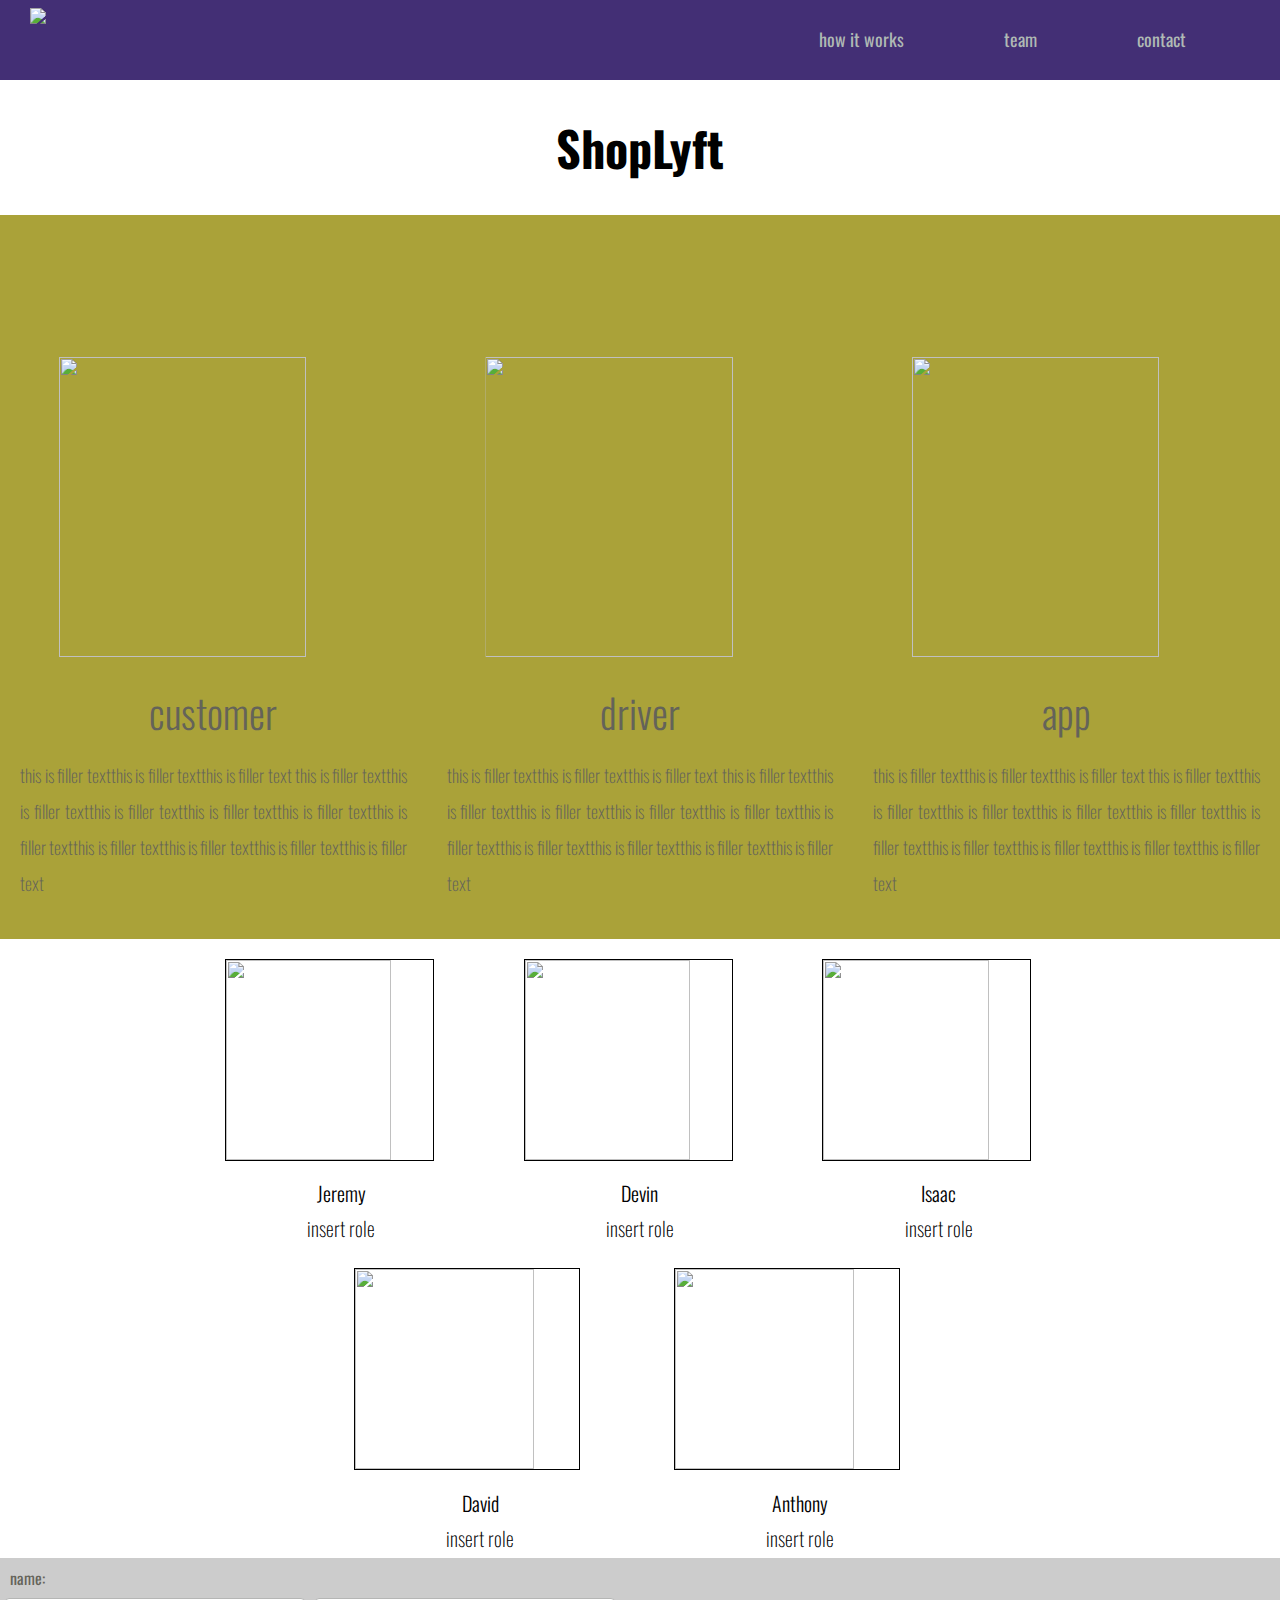
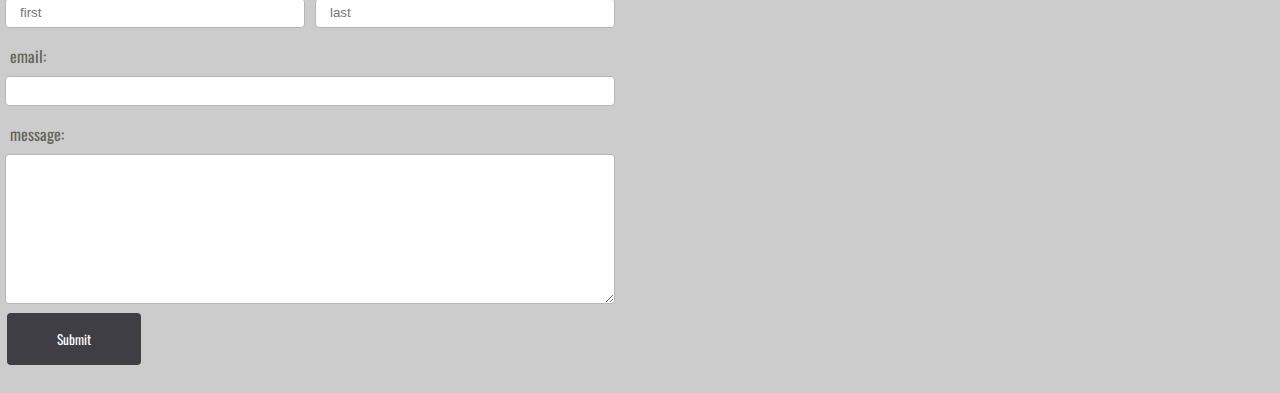
==== website_v2.html @ 7304a5f8 "Merge branch 'master' of https://github.com/Shoplifting/Website_Docs_Pics_and_Code" ====
<!DOCTYPE html>

<head>
	<link href="https://fonts.googleapis.com/css?family=Oswald:200,300,400" rel="stylesheet">
	<link rel="stylesheet" type="text/css" href="style.css">
</head>

<html>
<body>
	<div id="toolbar">
	  <div class="logo">
	   <img src="temp_logo.png">
	  </div>

	 <div class="navigation">
	   <a href="contact">contact</a>
	   <a href="team">team</a>
	   <a href="features">how it works</a>
	  </div>
	</div>
    
    <div id="title">
        <h1>ShopLyft</h1>
    </div>

	<div id="features">
	  <br><br>
	  <div class="content">
	    <div class="pic">
	      <img src="temp_pic_of_customer.png">
	    </div>

	    <div class="title">
	      <h1>customer</h1>
	    </div>

	    <p>this is filler textthis is filler textthis is filler text
	    this is filler textthis is filler textthis is filler textthis
	    is filler textthis is filler textthis is filler textthis is
	    filler textthis is filler textthis is filler textthis is filler
	    text</p>
	  </div>

	  <div class="content">
	    <div class="pic">
	      <img src="temp_pic_of_driver.png">
	  </div>

	  <div class="title">
	    <h1>driver</h1>
	  </div>

	   <p>this is filler textthis is filler textthis is filler text
	   this is filler textthis is filler textthis is filler textthis
	   is filler textthis is filler textthis is filler textthis is
	   filler textthis is filler textthis is filler textthis is filler
	   text</p>
	  </div>

	  <div class="content">
	    <div class="pic">
	      <img src="temp_pic_of_app.png">
	    </div>

	    <div class="title">
	      <h1>app</h1>
	    </div>

	    <p>this is filler textthis is filler textthis is filler text
	    this is filler textthis is filler textthis is filler textthis
	    is filler textthis is filler textthis is filler textthis is
	    filler textthis is filler textthis is filler textthis is filler
	    text</p>
	  </div>
	</div>
	


	<div id="team">
	  <div class="content">
	    <div class="member">
	      <div class="firstrow">
	        <img src="temp_pic_of_member.png">
		
		<div class="text">
		  <h1>Jeremy</h1>
		  <p>insert role</p>
		</div>
	      </div>
	    </div>

	    <div class="member">
	      <div class="firstrow">
	        <img src="temp_pic_of_member.png">
		
		<div class="text">
		  <h1>Devin</h1>
		  <p>insert role</p>
		</div>
	      </div>
	    </div>
	  
	    <div class="member">
	      <div class="firstrow">
	        <img src="temp_pic_of_member.png">

		<div class="text">
		  <h1>Isaac</h1>
		  <p>insert role</p>
		</div>
	      </div>
	    </div>
	  </div>

	  <div class="content2">
	    <div class="member">
	        <img src="temp_pic_of_member.png">
		
		<div class="text">
		  <h1>David</h1>
		  <p>insert role</p>
		</div>
	    </div>

	    <div class="member">
	        <img src="temp_pic_of_member.png">

		<div class="text">
		  <h1>Anthony</h1>
		  <p>insert role</p>
		</div>
	    </div>
	  </div>
	</div>


	<div id="contact">
	  <div class="content">
	    <div class="title">
	      <p>name:</p>
	    </div>

	  <div class="halflinebox">
	    <form id="userinfo">
	      <input type="text" placeholder="first">
	    </form>
	  </div>

	  <div class="halflinebox">
	    <form id="userinfo">
	      <input type="text" placeholder="last">
	    </form><br>
	  </div>

	  <div class="title">
	    <p>email:</p>
	  </div>

	  <div class="wholelinebox">
	    <form id="userinfo">
	      <input type="text">
	    </form><br>
	  </div>

	  <div class="title">
	    <p>message:</p>
	  </div>

	  <div class="wholelinebox">
	    <form id="userinfo">
	      <textarea></textarea>
	      <input type="submit">
	    </form><br>
	  </div>
	</div>

	  <div class="content">
	
	  </div>
	</div>
</body>
</html>
---- style.css ----
body {
	max-width:1280px;
	margin:0;
	font-family: 'Oswald', sans-serif;
}

textarea {
	width: 100%;
    	height: 150px;
    	padding: 10px;
    	box-sizing: border-box;
	border: 1px solid #B5B6B5;
    	border-radius: 4px;
	color:#646359;
}

input[type=text] {
	width:100%;
	height:16px;
	padding:14px;
	margin:0;
	display: inline-block;
	border: 1px solid #B5B6B5;
    	border-radius: 4px;
    	box-sizing: border-box;
	color:#646359;
}

input:focus, textarea:focus {
	background:#ECECEC;
}

input[type=submit] {
	background-color: #403E45;
	font-family: 'Oswald', sans-serif;
    	border: none;
    	color: #FFFFFF;
    	padding: 16px 50px;
	border-radius: 4px;
   	margin: 4px 2px;
   	cursor: pointer;
}

input[type=submit]:hover {
	background-color: #463D5D;
}

/* HEADER *****************************/
#toolbar {
	background:#432F75;
	color:#403E45;
	position:fixed;
    top: 0;
    left: 0;
	width:100%;
	height:80px;
	font-size:18px;
}

#toolbar .logo {
	float:left;
	width:calc(20% - 40px);
	padding:2.5px 30px;
}

#toolbar .navigation {
	float:left;
	width:75%;
}

#toolbar .navigation a {
	padding:26px 50px;
	float:right;
	display:block;
	background:#432F75;
	text-decoration:none;
	text-align:center;
	color:#AFB9B4;
}

#toolbar .navigation a:hover {
	color:#FFFFFF;
}

/* TITLE *****************************/
#title{
    padding-top:80px;
}

#title h1{
    text-align: center;
    font-size:48px;
}

/* FEATURES *****************************/
#features {
	background:#AAA239;
	font-weight:200;
	font-size:18px;
	color:#646359;
	line-height:2em;
	text-align:justify;
	overflow:auto;
}

#features .content {
	float:left;
	width:calc(33.33333% - 40px);
  	text-align:justify;
	padding:20px;
	
}

#features .content .pic img {
	width:80%;
	border-radius:4px;
	height:300px;
	padding: 50px 10% 0 10%;
}

#features .content .title h1 {
	font-weight:300;
	font-size:40px;
	text-align:center;
}

/* TEAM *****************************/
#team {

}

#team .content {
	float:center;
	width:70%;
	margin:0 15%;
	overflow:auto;

}

#team .content2 {
	float:center;
	width:50%;
	margin:0 25%;
	overflow:auto;
}
#team .content .member .firstrow {
	float:left;
	width:calc(33.3333% - 40px);
	padding:0 20px;
}

#team h1 {
	text-align:center;
	font-weight:300;
	font-size:20px;
}

#team p {
	text-align:center;
	font-weight:200;
	font-size:20px;
	line-height:0;
}

#team img {
	border:1px solid black;
	width:80%;
	height:200px;
	margin:20px 5% 0 5%;
}

#team .content2 .member {
	float:left;
	width:calc(50% - 40px);
	padding:0 20px;
} 

/* CONTACT *****************************/
#contact {
	background:#CCCCCC;
	color:#646359;
	overflow:auto;
}

#contact .content {
	width:50%;
	float:left;
}

#contact .title {
	margin:10px;
	line-height:50%;
}

#contact .content .halflinebox {
	width:calc(50% - 20px);
	float:left;
	padding:0 5px;
}

#contact .content .wholelinebox {
	width:calc(100% - 30px);
	float:left;
	padding:0 5px;
}
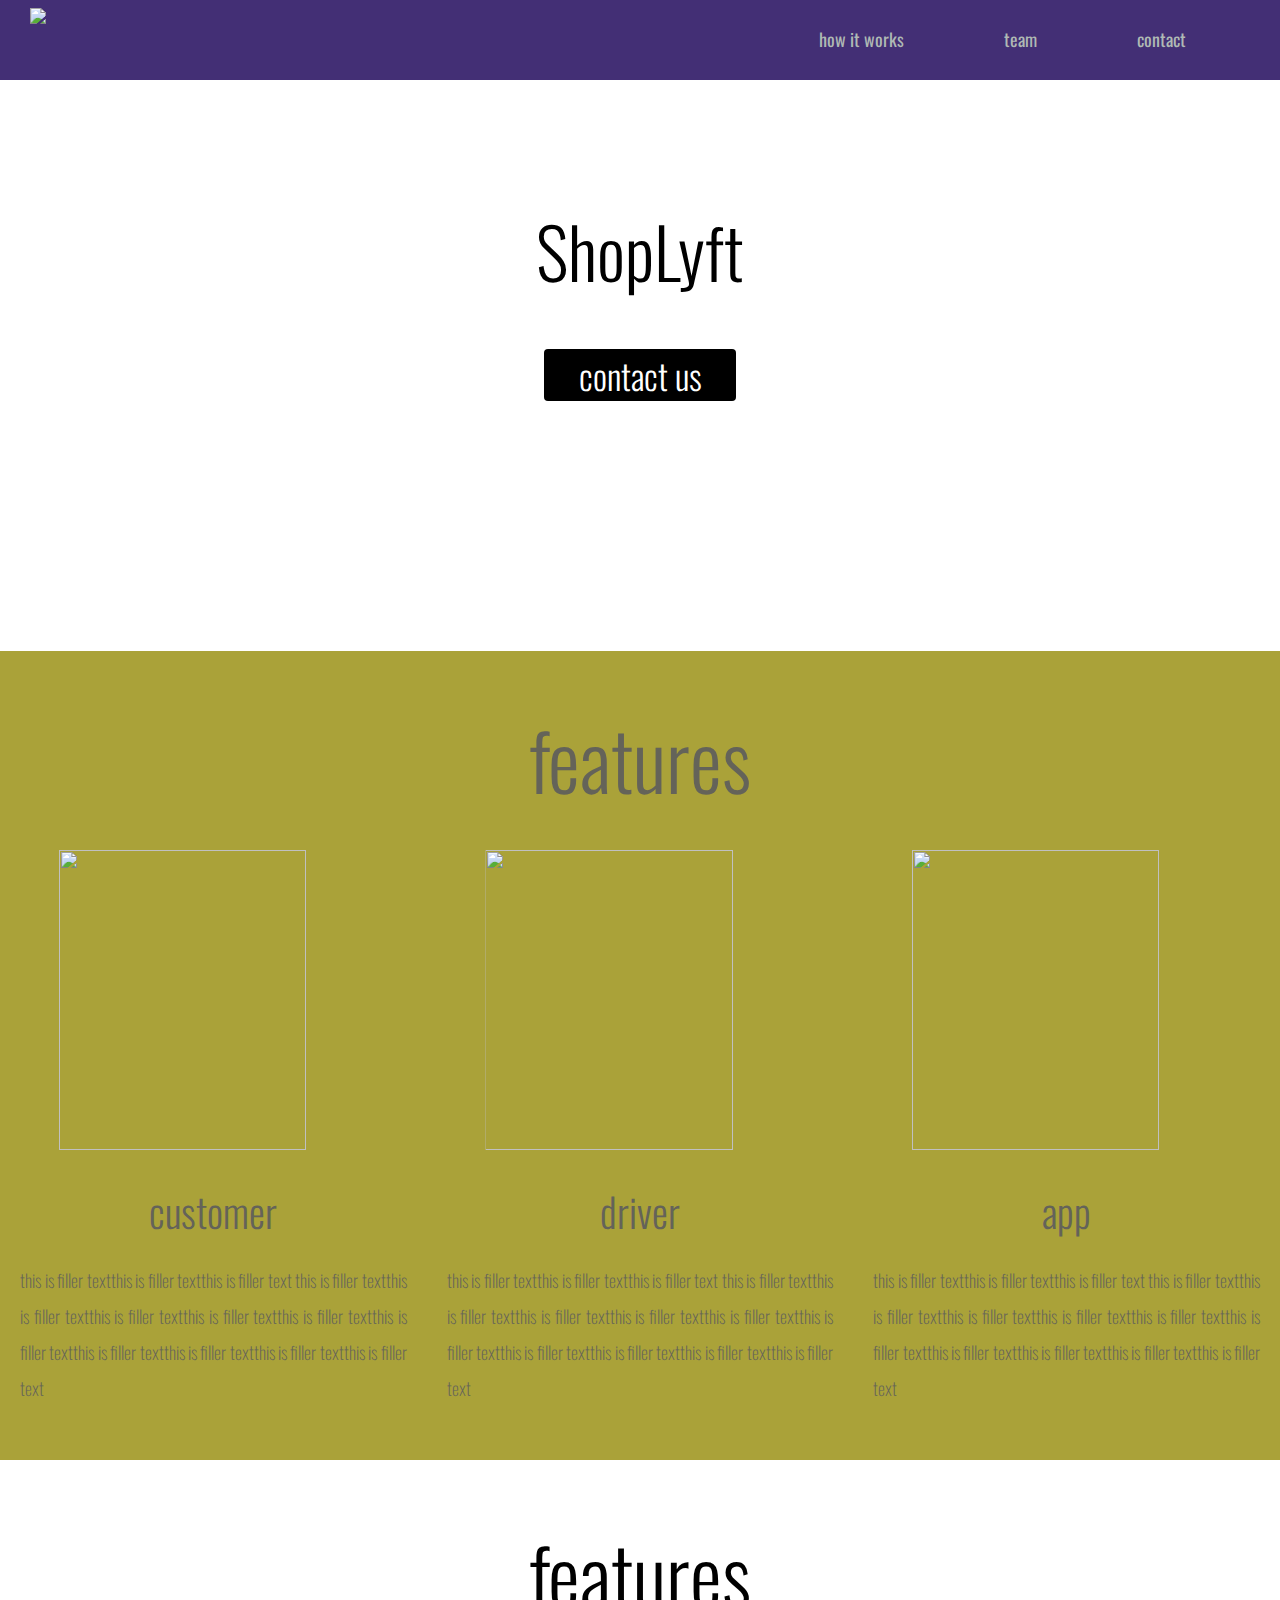
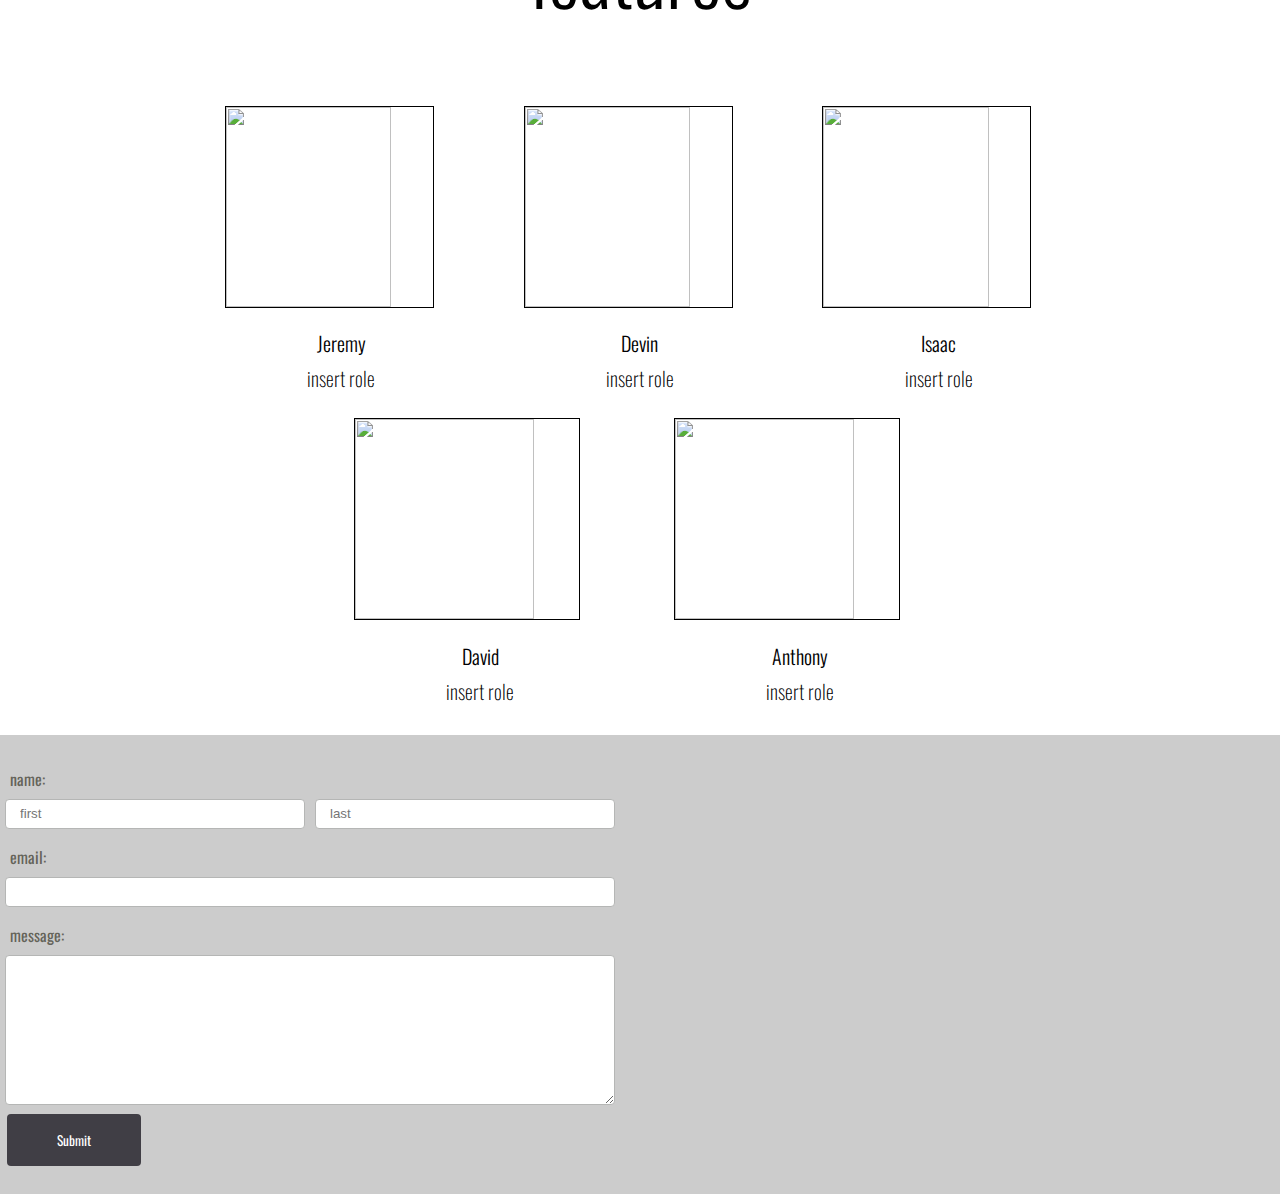
==== commit b4569718: "changed style of title section" ====
--- a/website_v2.html
+++ b/website_v2.html
@@ -18,20 +18,27 @@
 	   <a href="features">how it works</a>
 	  </div>
 	</div>
-    
-    <div id="title">
-        <h1>ShopLyft</h1>
-    </div>
+
+	
+	<br><br>
+	<div id="title">
+	  <h1>ShopLyft</h1>
+	  <a href="features">contact us</a>
+	</div>	
+
+
 
 	<div id="features">
-	  <br><br>
+	  <br>
+	  <h1>features</h1>
+
 	  <div class="content">
 	    <div class="pic">
 	      <img src="temp_pic_of_customer.png">
 	    </div>
 
 	    <div class="title">
-	      <h1>customer</h1>
+	      <h2>customer</h2>
 	    </div>
 
 	    <p>this is filler textthis is filler textthis is filler text
@@ -47,7 +54,7 @@
 	  </div>
 
 	  <div class="title">
-	    <h1>driver</h1>
+	    <h2>driver</h2>
 	  </div>
 
 	   <p>this is filler textthis is filler textthis is filler text
@@ -63,27 +70,27 @@
 	    </div>
 
 	    <div class="title">
-	      <h1>app</h1>
+	      <h2>app</h2>
 	    </div>
 
 	    <p>this is filler textthis is filler textthis is filler text
 	    this is filler textthis is filler textthis is filler textthis
 	    is filler textthis is filler textthis is filler textthis is
 	    filler textthis is filler textthis is filler textthis is filler
-	    text</p>
+	    text</p><br>
 	  </div>
 	</div>
-	
-
 
 	<div id="team">
+	  <h1>features</h1>
+
 	  <div class="content">
 	    <div class="member">
 	      <div class="firstrow">
 	        <img src="temp_pic_of_member.png">
 		
 		<div class="text">
-		  <h1>Jeremy</h1>
+		  <h2>Jeremy</h2>
 		  <p>insert role</p>
 		</div>
 	      </div>
@@ -94,7 +101,7 @@
 	        <img src="temp_pic_of_member.png">
 		
 		<div class="text">
-		  <h1>Devin</h1>
+		  <h2>Devin</h2>
 		  <p>insert role</p>
 		</div>
 	      </div>
@@ -105,7 +112,7 @@
 	        <img src="temp_pic_of_member.png">
 
 		<div class="text">
-		  <h1>Isaac</h1>
+		  <h2>Isaac</h2>
 		  <p>insert role</p>
 		</div>
 	      </div>
@@ -117,7 +124,7 @@
 	        <img src="temp_pic_of_member.png">
 		
 		<div class="text">
-		  <h1>David</h1>
+		  <h2>David</h2>
 		  <p>insert role</p>
 		</div>
 	    </div>
@@ -126,15 +133,17 @@
 	        <img src="temp_pic_of_member.png">
 
 		<div class="text">
-		  <h1>Anthony</h1>
+		  <h2>Anthony</h2>
 		  <p>insert role</p>
 		</div>
 	    </div>
 	  </div>
 	</div>
+<br>
 
 
 	<div id="contact">
+	  <br>
 	  <div class="content">
 	    <div class="title">
 	      <p>name:</p>
@@ -179,4 +188,4 @@
 	  </div>
 	</div>
 </body>
-</html>
+</html>--- a/style.css
+++ b/style.css
@@ -47,13 +47,40 @@
 	background-color: #463D5D;
 }
 
+/* TITLE *****************************/
+#title {
+	width:100%;
+	margin:150px 0 250px 0;
+}
+
+#title h1 {
+	text-align:center;
+	font-size:70px;
+	font-weight:300;
+}
+
+#title a {
+	margin:0 42.5%;
+	display:inline-block;
+	text-decoration:none;
+	text-align:center;
+	border-radius:4px;
+	width:15%;
+	font-size:35px;
+	font-weight:300;
+	background:black;
+	color:#FFFFFF;
+}
+
+#title a:hover {
+	background:#AFB9B4;
+}
+
 /* HEADER *****************************/
 #toolbar {
 	background:#432F75;
 	color:#403E45;
 	position:fixed;
-    top: 0;
-    left: 0;
 	width:100%;
 	height:80px;
 	font-size:18px;
@@ -84,16 +111,6 @@
 	color:#FFFFFF;
 }
 
-/* TITLE *****************************/
-#title{
-    padding-top:80px;
-}
-
-#title h1{
-    text-align: center;
-    font-size:48px;
-}
-
 /* FEATURES *****************************/
 #features {
 	background:#AAA239;
@@ -109,7 +126,7 @@
 	float:left;
 	width:calc(33.33333% - 40px);
   	text-align:justify;
-	padding:20px;
+	padding:0 20px;
 	
 }
 
@@ -117,10 +134,16 @@
 	width:80%;
 	border-radius:4px;
 	height:300px;
-	padding: 50px 10% 0 10%;
-}
-
-#features .content .title h1 {
+	padding: 20px 10% 0 10%;
+}
+
+#features h1 {
+	font-weight:300;
+	font-size:80px;
+	text-align:center;
+}
+
+#features .content .title h2 {
 	font-weight:300;
 	font-size:40px;
 	text-align:center;
@@ -145,6 +168,7 @@
 	margin:0 25%;
 	overflow:auto;
 }
+
 #team .content .member .firstrow {
 	float:left;
 	width:calc(33.3333% - 40px);
@@ -152,6 +176,12 @@
 }
 
 #team h1 {
+	font-weight:300;
+	font-size:80px;
+	text-align:center;
+}
+
+#team h2 {
 	text-align:center;
 	font-weight:300;
 	font-size:20px;
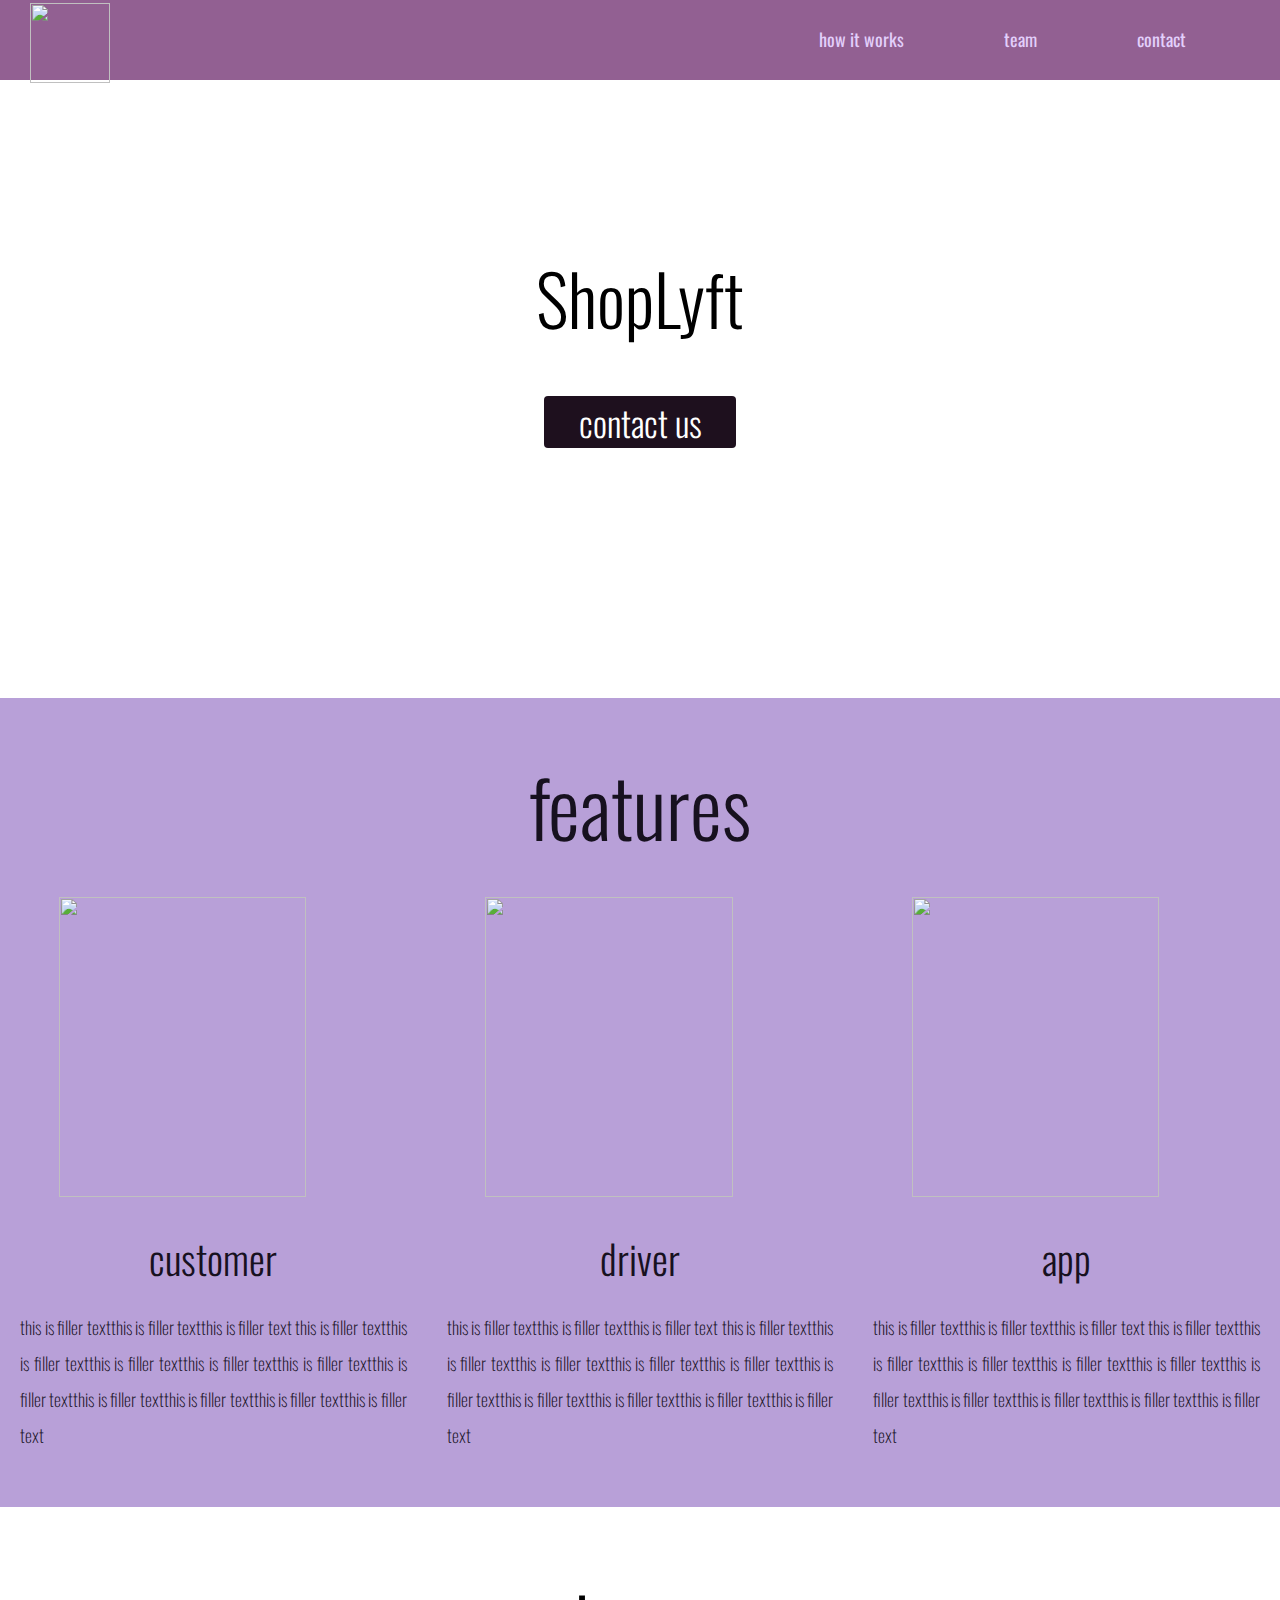
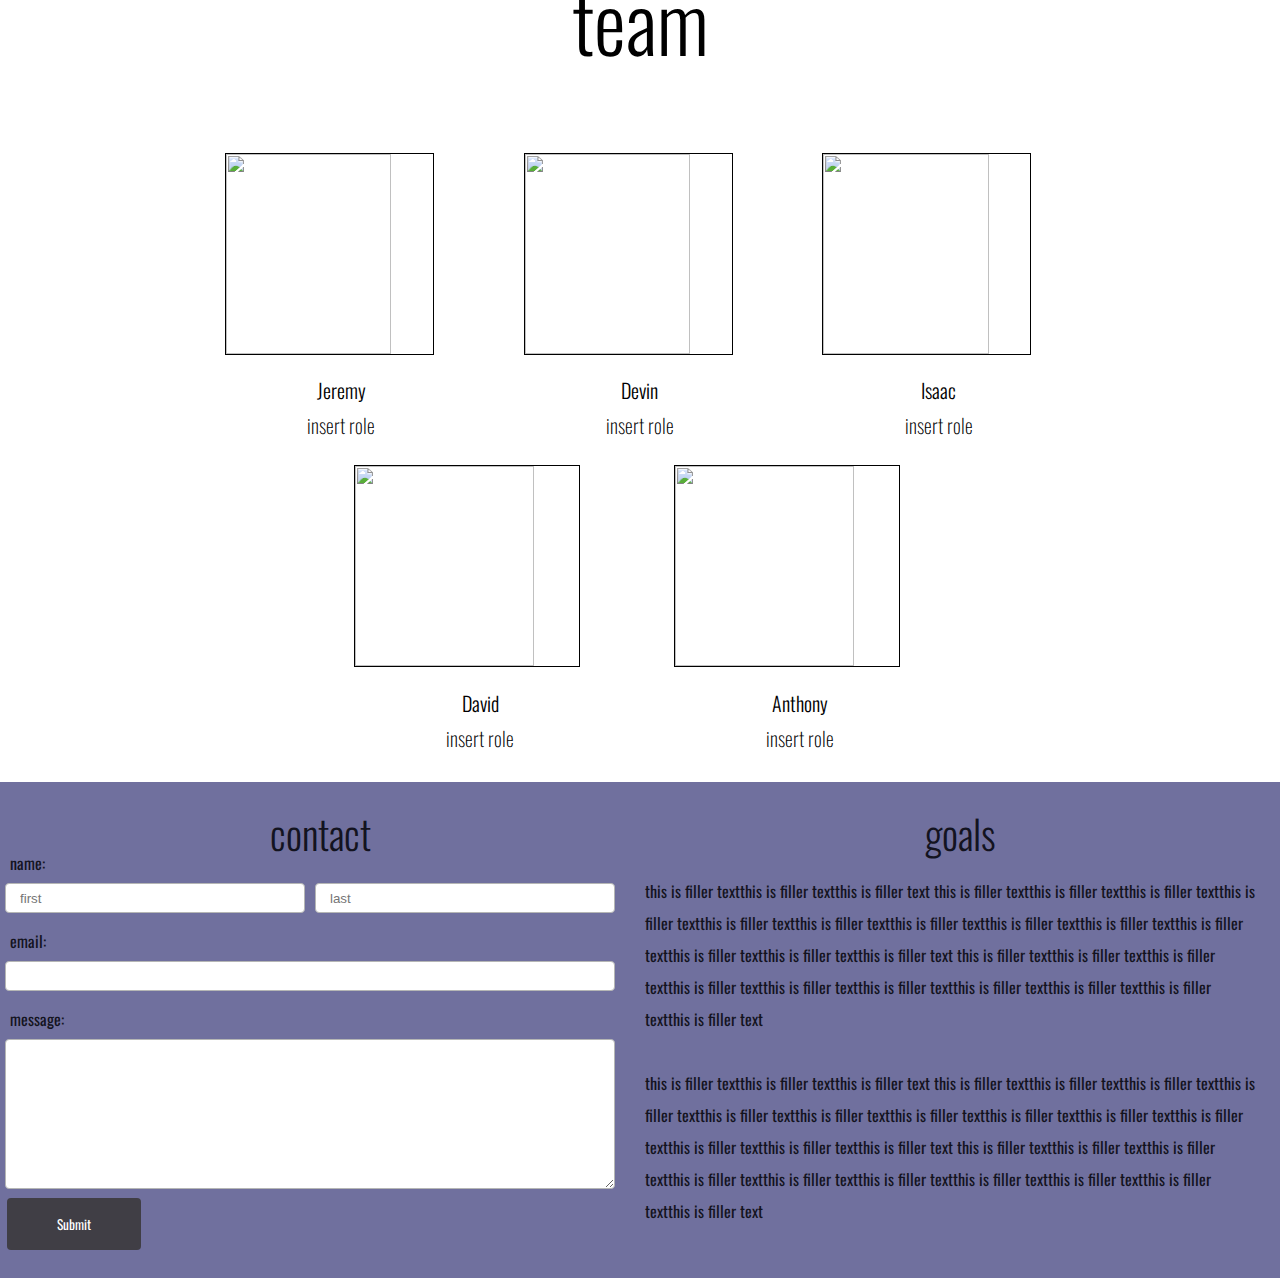
==== commit f41a7897: "changed background and added app picture" ====
--- a/website_v2.html
+++ b/website_v2.html
@@ -9,7 +9,7 @@
 <body>
 	<div id="toolbar">
 	  <div class="logo">
-	   <img src="temp_logo.png">
+	   <img src="ShoplyftFinal.png">
 	  </div>
 
 	 <div class="navigation">
@@ -66,7 +66,7 @@
 
 	  <div class="content">
 	    <div class="pic">
-	      <img src="temp_pic_of_app.png">
+	      <img src="ShoplyftApp.png">
 	    </div>
 
 	    <div class="title">
@@ -82,7 +82,7 @@
 	</div>
 
 	<div id="team">
-	  <h1>features</h1>
+	  <h1>team</h1>
 
 	  <div class="content">
 	    <div class="member">
@@ -145,6 +145,7 @@
 	<div id="contact">
 	  <br>
 	  <div class="content">
+	    <h1>contact</h1>
 	    <div class="title">
 	      <p>name:</p>
 	    </div>
@@ -183,8 +184,30 @@
 	  </div>
 	</div>
 
-	  <div class="content">
-	
+	<div id="goals">
+	  <h1>goals</h1>
+	  <div class="content">
+	    <p>this is filler textthis is filler textthis is filler text
+	    this is filler textthis is filler textthis is filler textthis
+	    is filler textthis is filler textthis is filler textthis is
+	    filler textthis is filler textthis is filler textthis is filler
+	    textthis is filler textthis is filler textthis is filler text
+	    this is filler textthis is filler textthis is filler textthis
+	    is filler textthis is filler textthis is filler textthis is
+	    filler textthis is filler textthis is filler textthis is filler
+	    text</p>
+	  </div>
+
+	  <div class="content">
+	    <p>this is filler textthis is filler textthis is filler text
+	    this is filler textthis is filler textthis is filler textthis
+	    is filler textthis is filler textthis is filler textthis is
+	    filler textthis is filler textthis is filler textthis is filler
+	    textthis is filler textthis is filler textthis is filler text
+	    this is filler textthis is filler textthis is filler textthis
+	    is filler textthis is filler textthis is filler textthis is
+	    filler textthis is filler textthis is filler textthis is filler
+	    text</p>
 	  </div>
 	</div>
 </body>
--- a/style.css
+++ b/style.css
@@ -50,7 +50,8 @@
 /* TITLE *****************************/
 #title {
 	width:100%;
-	margin:150px 0 250px 0;
+	padding:150px 0 250px 0;
+	background-image:url("http://www.whosdrivingyou.org/wp-content/uploads/2015/06/Image-driver2.jpg");
 }
 
 #title h1 {
@@ -68,18 +69,18 @@
 	width:15%;
 	font-size:35px;
 	font-weight:300;
-	background:black;
+	background:#1E101E;
 	color:#FFFFFF;
 }
 
 #title a:hover {
-	background:#AFB9B4;
+	background:#5D365D;
 }
 
 /* HEADER *****************************/
 #toolbar {
-	background:#432F75;
-	color:#403E45;
+	background:#926092;
+	color:#E2CFFB;
 	position:fixed;
 	width:100%;
 	height:80px;
@@ -101,22 +102,27 @@
 	padding:26px 50px;
 	float:right;
 	display:block;
-	background:#432F75;
+	background:#926092;
 	text-decoration:none;
 	text-align:center;
-	color:#AFB9B4;
+	color:#E2CFFB;
 }
 
 #toolbar .navigation a:hover {
 	color:#FFFFFF;
 }
 
+#toolbar img {
+	width:80px;
+	height:80px;
+}
+
 /* FEATURES *****************************/
 #features {
-	background:#AAA239;
+	background:#B8A0D8;
 	font-weight:200;
 	font-size:18px;
-	color:#646359;
+	color:#17111F;
 	line-height:2em;
 	text-align:justify;
 	overflow:auto;
@@ -132,7 +138,6 @@
 
 #features .content .pic img {
 	width:80%;
-	border-radius:4px;
 	height:300px;
 	padding: 20px 10% 0 10%;
 }
@@ -209,11 +214,17 @@
 
 /* CONTACT *****************************/
 #contact {
-	background:#CCCCCC;
-	color:#646359;
-	overflow:auto;
-}
-
+	background:#70709E;
+	color:#131320;
+	overflow:auto;
+}
+
+#contact h1 {
+	font-size:40px;
+	font-weight:300;
+	text-align:center;
+	line-height:0;
+}
 #contact .content {
 	width:50%;
 	float:left;
@@ -235,3 +246,27 @@
 	float:left;
 	padding:0 5px;
 }
+
+/* GOALS *****************************/
+#goals {
+	background:#70709E;
+	color:#131320;
+	overflow:auto;
+	font-size:16px;
+	width:50%;
+	float:right;
+}
+
+#goals h1 {
+	font-size:40px;
+	font-weight:300;
+	text-align:center;
+	line-height:0;
+}
+
+#goals .content {
+	width:calc(100% - 30px);
+	line-height:2em;
+	padding:0 5px;
+}
+
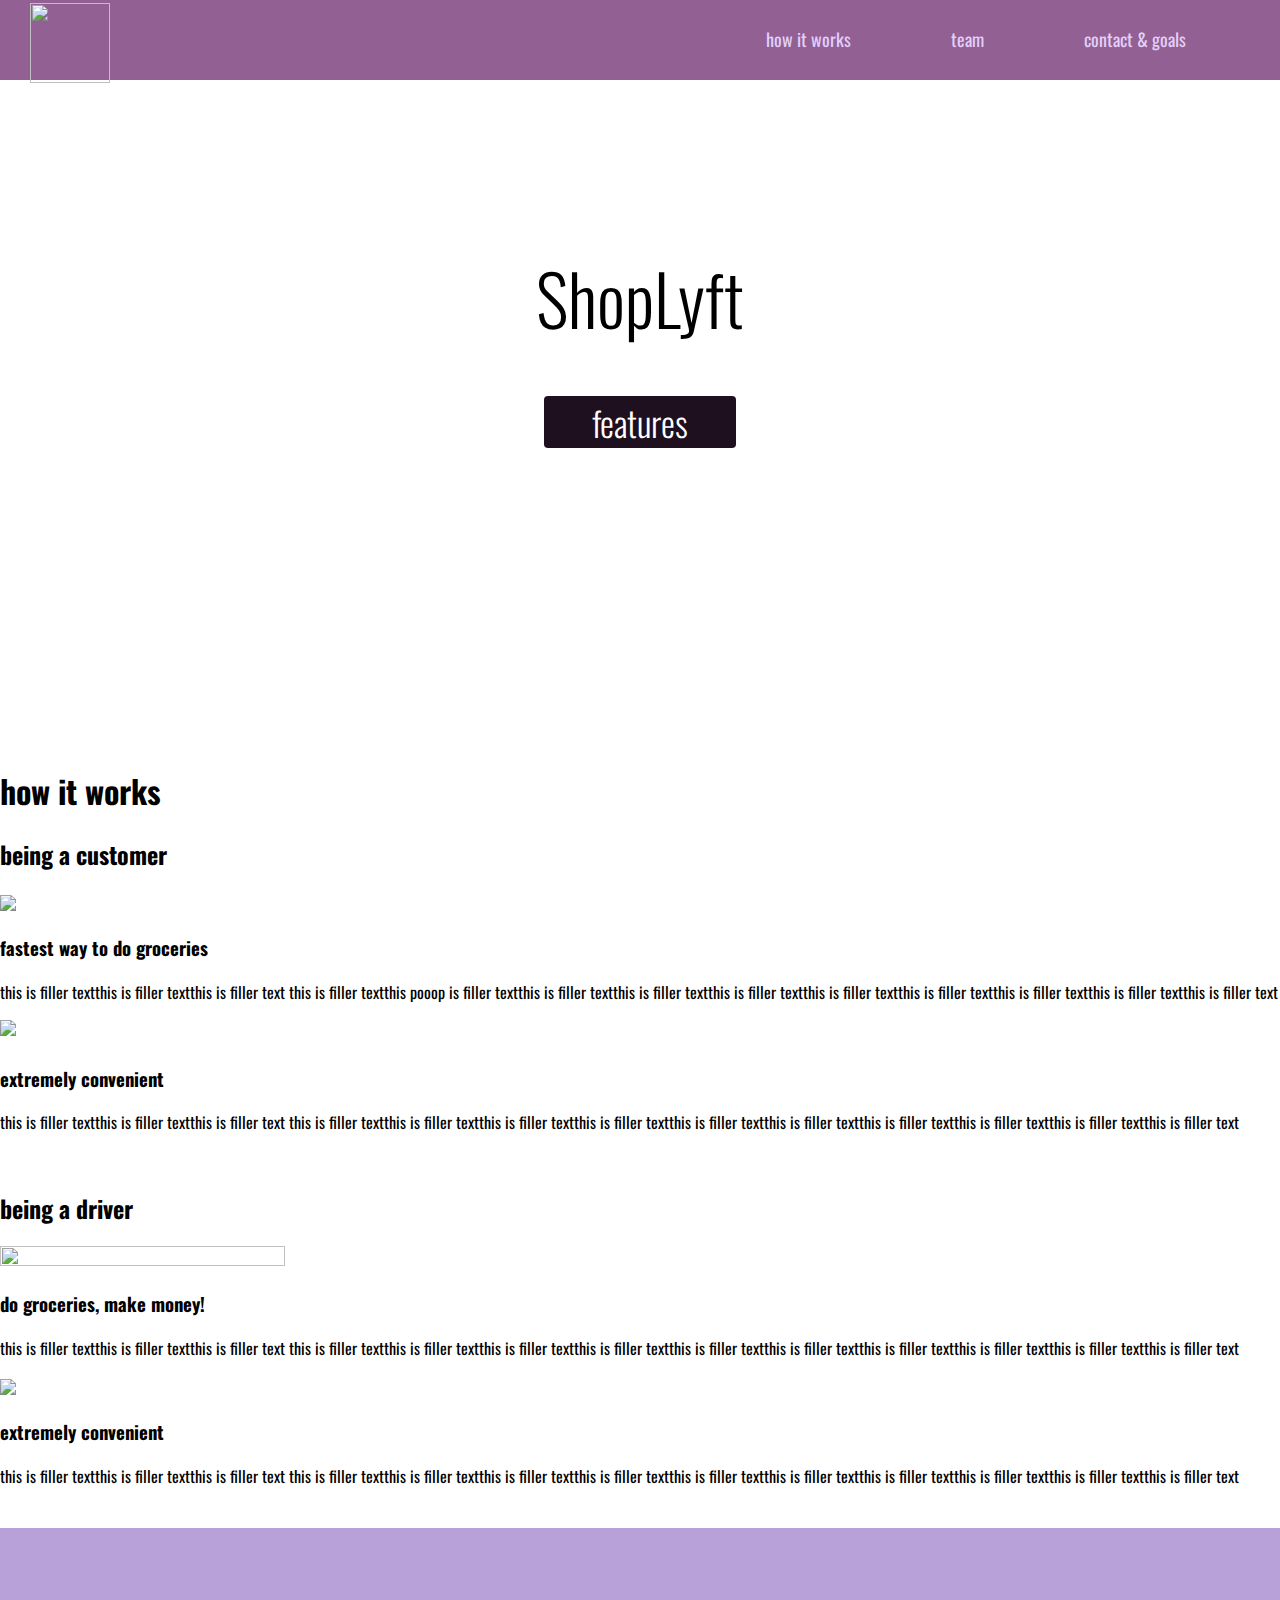
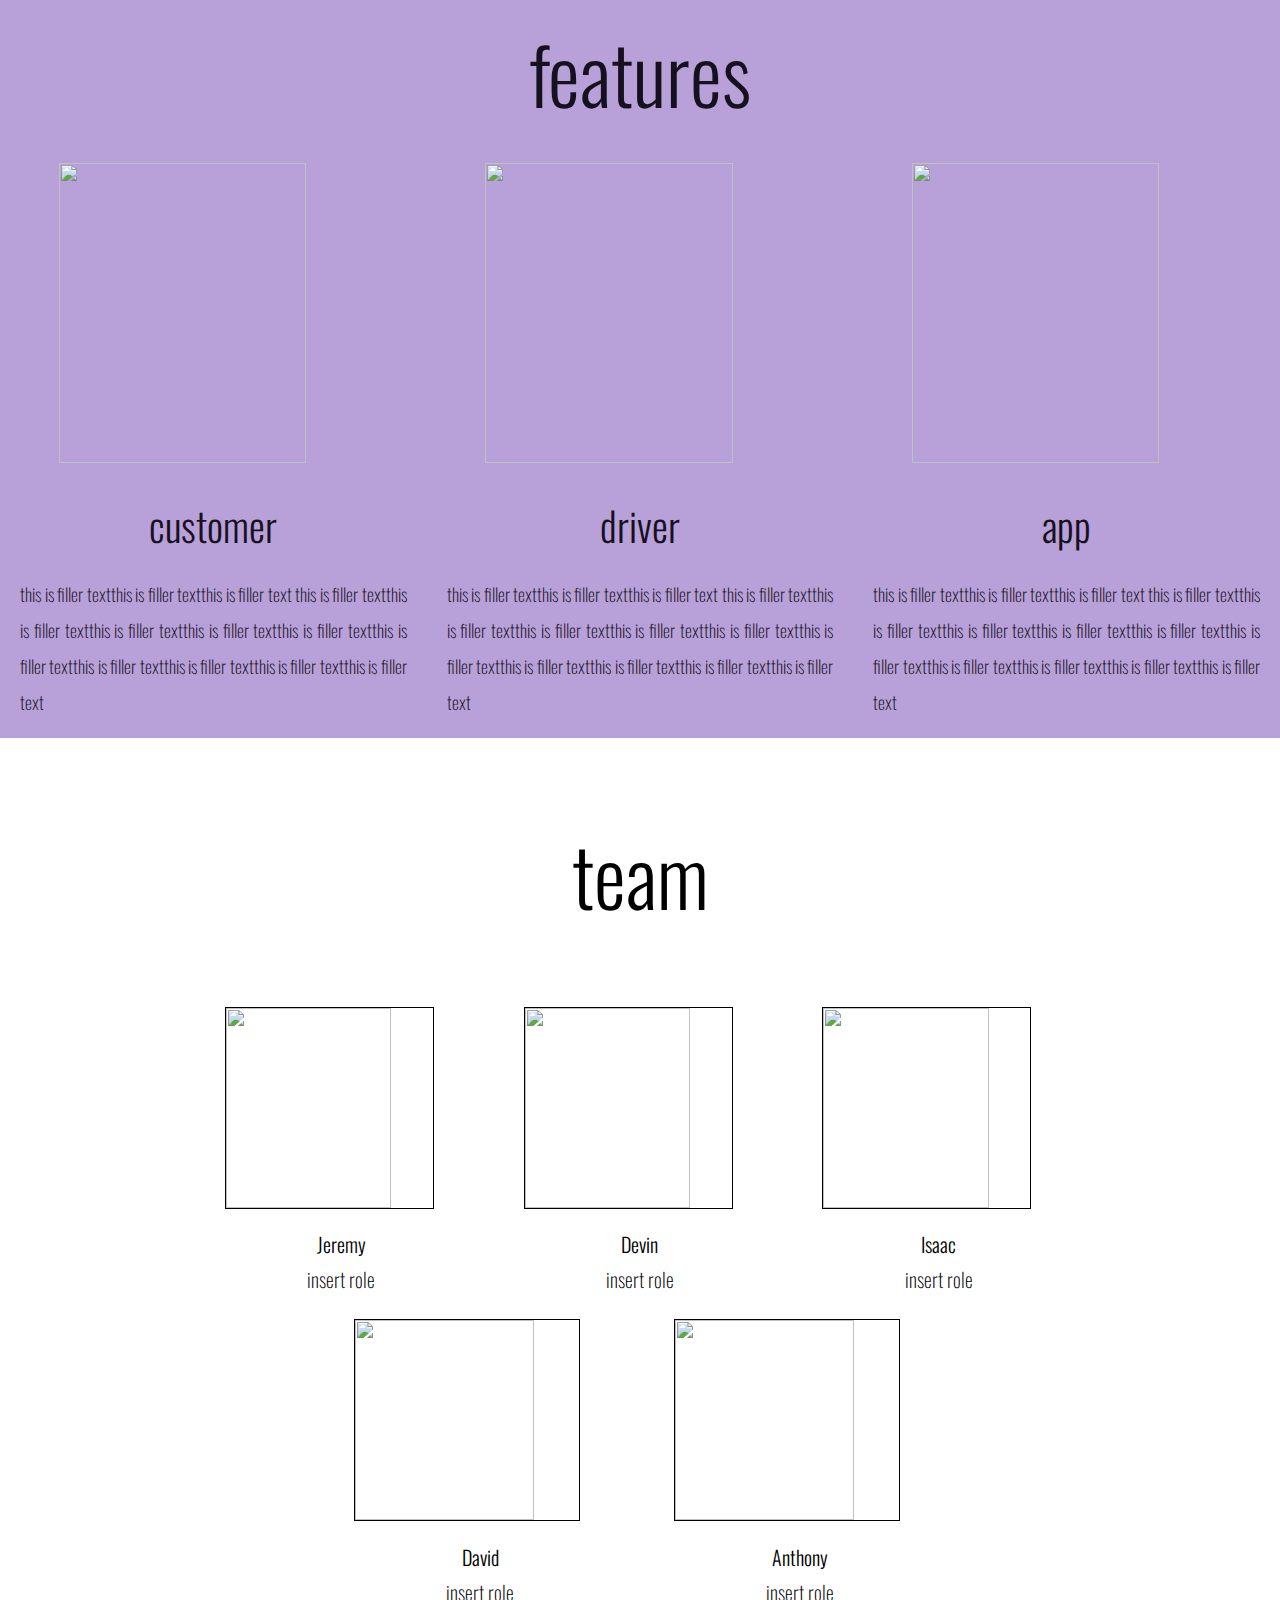
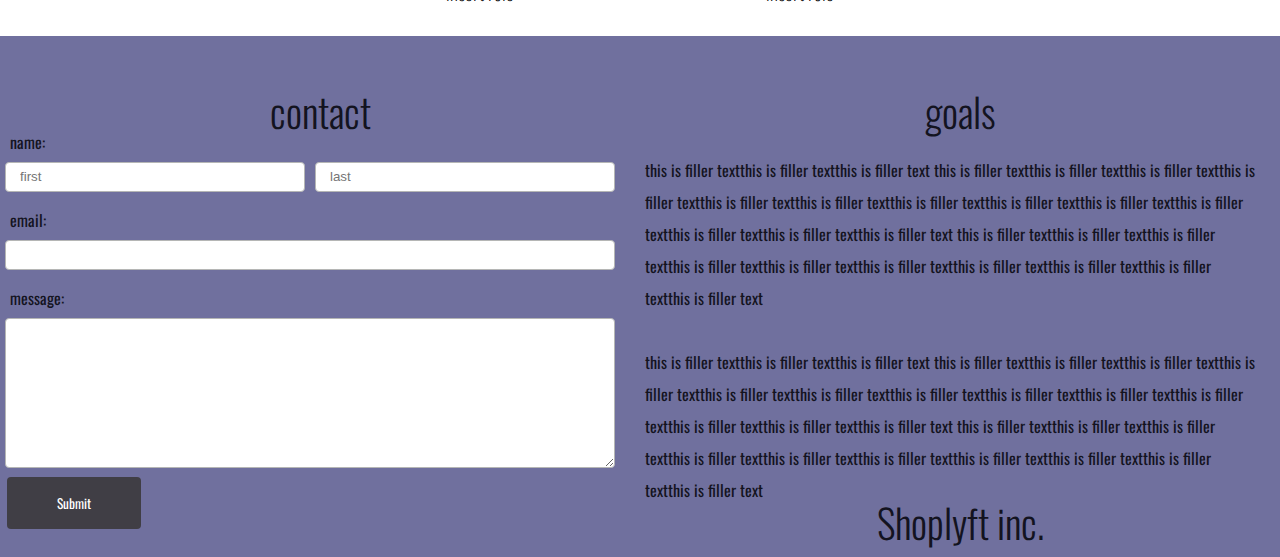
==== commit b2c79147: "Update website_v2.html" ====
--- a/website_v2.html
+++ b/website_v2.html
@@ -1,5 +1,4 @@
 <!DOCTYPE html>
-
 <head>
 	<link href="https://fonts.googleapis.com/css?family=Oswald:200,300,400" rel="stylesheet">
 	<link rel="stylesheet" type="text/css" href="style.css">
@@ -8,207 +7,269 @@
 <html>
 <body>
 	<div id="toolbar">
-	  <div class="logo">
-	   <img src="ShoplyftFinal.png">
-	  </div>
-
-	 <div class="navigation">
-	   <a href="contact">contact</a>
-	   <a href="team">team</a>
-	   <a href="features">how it works</a>
-	  </div>
+
+		<div class="logo">
+	   	  <img src="ShoplyftFinal.png">
+	  	</div>
+
+		<div class="navigation">
+			<a href="#contact">contact & goals</a>
+			<a href="#team">team</a>
+			<a href="#howitworks">how it works</a>
+		</div>
+
 	</div>
 
 	
+
 	<br><br>
 	<div id="title">
-	  <h1>ShopLyft</h1>
-	  <a href="features">contact us</a>
+		<h1>ShopLyft</h1>
+		<a href="#features">features</a>
 	</div>	
 
-
+	<div id="howitworks">
+		<br>
+		<br>
+		<h1>how it works</h1>
+		<h2>being a customer</h2>
+		<div class="contentleft">
+			<img src="delivery.png">
+			<h3>fastest way to do groceries</h3>
+			<p>this is filler textthis is filler textthis is filler text
+				this is filler textthis pooop is filler textthis is filler textthis
+				is filler textthis is filler textthis is filler textthis is
+				filler textthis is filler textthis is filler textthis is filler
+			text</p>
+		</div>
+
+		<div class="contentright">
+			<img src="anywhere.jpg" style="height:120px; padding:0 0 5px 0;">
+			<h3>extremely convenient</h3>
+			<p>this is filler textthis is filler textthis is filler text
+				this is filler textthis is filler textthis is filler textthis
+				is filler textthis is filler textthis is filler textthis is
+				filler textthis is filler textthis is filler textthis is filler
+			text</p>
+		</div>
+
+		<h2 style="clear:both;"><br>being a driver</h2>
+		<div class="contentleft">
+			<img src="moneybag.png" style="width:calc(47% + 1.5px); height:45%;">
+			<h3>do groceries, make money!</h3>
+			<p>this is filler textthis is filler textthis is filler text
+				this is filler textthis is filler textthis is filler textthis
+				is filler textthis is filler textthis is filler textthis is
+				filler textthis is filler textthis is filler textthis is filler
+			text</p>
+		</div>
+
+		<div class="contentright">
+			<img src="car.png">
+			<h3>extremely convenient</h3>
+			<p>this is filler textthis is filler textthis is filler text
+				this is filler textthis is filler textthis is filler textthis
+				is filler textthis is filler textthis is filler textthis is
+				filler textthis is filler textthis is filler textthis is filler
+			text</p>
+		</div>
+	</div>
+	<br>
 
 	<div id="features">
-	  <br>
-	  <h1>features</h1>
-
-	  <div class="content">
-	    <div class="pic">
-	      <img src="temp_pic_of_customer.png">
-	    </div>
-
-	    <div class="title">
-	      <h2>customer</h2>
-	    </div>
-
-	    <p>this is filler textthis is filler textthis is filler text
-	    this is filler textthis is filler textthis is filler textthis
-	    is filler textthis is filler textthis is filler textthis is
-	    filler textthis is filler textthis is filler textthis is filler
-	    text</p>
-	  </div>
-
-	  <div class="content">
-	    <div class="pic">
-	      <img src="temp_pic_of_driver.png">
-	  </div>
-
-	  <div class="title">
-	    <h2>driver</h2>
-	  </div>
-
-	   <p>this is filler textthis is filler textthis is filler text
-	   this is filler textthis is filler textthis is filler textthis
-	   is filler textthis is filler textthis is filler textthis is
-	   filler textthis is filler textthis is filler textthis is filler
-	   text</p>
-	  </div>
-
-	  <div class="content">
-	    <div class="pic">
-	      <img src="ShoplyftApp.png">
-	    </div>
-
-	    <div class="title">
-	      <h2>app</h2>
-	    </div>
-
-	    <p>this is filler textthis is filler textthis is filler text
-	    this is filler textthis is filler textthis is filler textthis
-	    is filler textthis is filler textthis is filler textthis is
-	    filler textthis is filler textthis is filler textthis is filler
-	    text</p><br>
-	  </div>
-	</div>
+		<br><br>
+		<h1>features</h1>
+
+		<div class="content">
+			<div class="pic">
+				<img src="temp_pic_of_customer.png">
+			</div>
+
+			<div class="title">
+				<h2>customer</h2>
+			</div>
+
+			<p>this is filler textthis is filler textthis is filler text
+				this is filler textthis is filler textthis is filler textthis
+				is filler textthis is filler textthis is filler textthis is
+				filler textthis is filler textthis is filler textthis is filler
+			text</p>
+		</div>
+
+		<div class="content">
+			<div class="pic">
+				<img src="temp_pic_of_driver.png">
+			</div>
+
+			<div class="title">
+				<h2>driver</h2>
+			</div>
+
+			<p>this is filler textthis is filler textthis is filler text
+				this is filler textthis is filler textthis is filler textthis
+				is filler textthis is filler textthis is filler textthis is
+				filler textthis is filler textthis is filler textthis is filler
+			text</p>
+		</div>
+
+		<div class="content">
+			<div class="pic">
+				<img src="ShoplyftApp.png">
+			</div>
+
+			<div class="title">
+				<h2>app</h2>
+			</div>
+
+			<p>this is filler textthis is filler textthis is filler text
+				this is filler textthis is filler textthis is filler textthis
+				is filler textthis is filler textthis is filler textthis is
+				filler textthis is filler textthis is filler textthis is filler
+			text</p>
+		</div>
+	</div>
+
+
 
 	<div id="team">
-	  <h1>team</h1>
-
-	  <div class="content">
-	    <div class="member">
-	      <div class="firstrow">
-	        <img src="temp_pic_of_member.png">
-		
-		<div class="text">
-		  <h2>Jeremy</h2>
-		  <p>insert role</p>
-		</div>
-	      </div>
-	    </div>
-
-	    <div class="member">
-	      <div class="firstrow">
-	        <img src="temp_pic_of_member.png">
-		
-		<div class="text">
-		  <h2>Devin</h2>
-		  <p>insert role</p>
-		</div>
-	      </div>
-	    </div>
-	  
-	    <div class="member">
-	      <div class="firstrow">
-	        <img src="temp_pic_of_member.png">
-
-		<div class="text">
-		  <h2>Isaac</h2>
-		  <p>insert role</p>
-		</div>
-	      </div>
-	    </div>
-	  </div>
-
-	  <div class="content2">
-	    <div class="member">
-	        <img src="temp_pic_of_member.png">
-		
-		<div class="text">
-		  <h2>David</h2>
-		  <p>insert role</p>
-		</div>
-	    </div>
-
-	    <div class="member">
-	        <img src="temp_pic_of_member.png">
-
-		<div class="text">
-		  <h2>Anthony</h2>
-		  <p>insert role</p>
-		</div>
-	    </div>
-	  </div>
-	</div>
-<br>
+		<br>
+		<h1>team</h1>
+
+		<div class="content">
+			<div class="member">
+				<div class="firstrow">
+					<img src="temp_pic_of_member.png">
+
+					<div class="text">
+						<h2>Jeremy</h2>
+						<p>insert role</p>
+					</div>
+				</div>
+			</div>
+
+			<div class="member">
+				<div class="firstrow">
+					<img src="temp_pic_of_member.png">
+
+					<div class="text">
+						<h2>Devin</h2>
+						<p>insert role</p>
+					</div>
+				</div>
+			</div>
+
+			<div class="member">
+				<div class="firstrow">
+					<img src="temp_pic_of_member.png">
+
+					<div class="text">
+						<h2>Isaac</h2>
+						<p>insert role</p>
+					</div>
+				</div>
+			</div>
+		</div>
+
+		<div class="content2">
+			<div class="member">
+				<img src="temp_pic_of_member.png">
+
+				<div class="text">
+					<h2>David</h2>
+					<p>insert role</p>
+				</div>
+			</div>
+
+			<div class="member">
+				<img src="temp_pic_of_member.png">
+
+				<div class="text">
+					<h2>Anthony</h2>
+					<p>insert role</p>
+				</div>
+			</div>
+		</div>
+	</div>
+	<br>
+
 
 
 	<div id="contact">
-	  <br>
-	  <div class="content">
-	    <h1>contact</h1>
-	    <div class="title">
-	      <p>name:</p>
-	    </div>
-
-	  <div class="halflinebox">
-	    <form id="userinfo">
-	      <input type="text" placeholder="first">
-	    </form>
-	  </div>
-
-	  <div class="halflinebox">
-	    <form id="userinfo">
-	      <input type="text" placeholder="last">
-	    </form><br>
-	  </div>
-
-	  <div class="title">
-	    <p>email:</p>
-	  </div>
-
-	  <div class="wholelinebox">
-	    <form id="userinfo">
-	      <input type="text">
-	    </form><br>
-	  </div>
-
-	  <div class="title">
-	    <p>message:</p>
-	  </div>
-
-	  <div class="wholelinebox">
-	    <form id="userinfo">
-	      <textarea></textarea>
-	      <input type="submit">
-	    </form><br>
-	  </div>
-	</div>
-
-	<div id="goals">
-	  <h1>goals</h1>
-	  <div class="content">
-	    <p>this is filler textthis is filler textthis is filler text
-	    this is filler textthis is filler textthis is filler textthis
-	    is filler textthis is filler textthis is filler textthis is
-	    filler textthis is filler textthis is filler textthis is filler
-	    textthis is filler textthis is filler textthis is filler text
-	    this is filler textthis is filler textthis is filler textthis
-	    is filler textthis is filler textthis is filler textthis is
-	    filler textthis is filler textthis is filler textthis is filler
-	    text</p>
-	  </div>
-
-	  <div class="content">
-	    <p>this is filler textthis is filler textthis is filler text
-	    this is filler textthis is filler textthis is filler textthis
-	    is filler textthis is filler textthis is filler textthis is
-	    filler textthis is filler textthis is filler textthis is filler
-	    textthis is filler textthis is filler textthis is filler text
-	    this is filler textthis is filler textthis is filler textthis
-	    is filler textthis is filler textthis is filler textthis is
-	    filler textthis is filler textthis is filler textthis is filler
-	    text</p>
-	  </div>
+		<br>
+		<br>
+		<div class="content">
+			<h1>contact</h1>
+			<div class="title">
+				<p>name:</p>
+			</div>
+
+			<div class="halflinebox">
+				<form id="userinfo">
+					<input type="text" placeholder="first">
+				</form>
+			</div>
+
+			<div class="halflinebox">
+				<form id="userinfo">
+					<input type="text" placeholder="last">
+				</form><br>
+			</div>
+
+			<div class="title">
+				<p>email:</p>
+			</div>
+
+			<div class="wholelinebox">
+				<form id="userinfo">
+					<input type="text">
+				</form><br>
+			</div>
+
+			<div class="title">
+				<p>message:</p>
+			</div>
+
+			<div class="wholelinebox">
+				<form id="userinfo">
+					<textarea></textarea>
+					<input type="submit">
+				</form><br>
+			</div>
+		</div>
+
+
+
+		<div id="goals">
+			<h1>goals</h1>
+			<div class="content">
+				<p>this is filler textthis is filler textthis is filler text
+					this is filler textthis is filler textthis is filler textthis
+					is filler textthis is filler textthis is filler textthis is
+					filler textthis is filler textthis is filler textthis is filler
+					textthis is filler textthis is filler textthis is filler text
+					this is filler textthis is filler textthis is filler textthis
+					is filler textthis is filler textthis is filler textthis is
+					filler textthis is filler textthis is filler textthis is filler
+				text</p>
+			</div>
+
+			<div class="content">
+				<p>this is filler textthis is filler textthis is filler text
+					this is filler textthis is filler textthis is filler textthis
+					is filler textthis is filler textthis is filler textthis is
+					filler textthis is filler textthis is filler textthis is filler
+					textthis is filler textthis is filler textthis is filler text
+					this is filler textthis is filler textthis is filler textthis
+					is filler textthis is filler textthis is filler textthis is
+					filler textthis is filler textthis is filler textthis is filler
+				text</p>
+			</div>
+		</div>
+	</body>
+	</html>
+
+	<div id="footer">
+	  <h1>Shoplyft inc.</h1>
 	</div>
 </body>
-</html>+</html>
